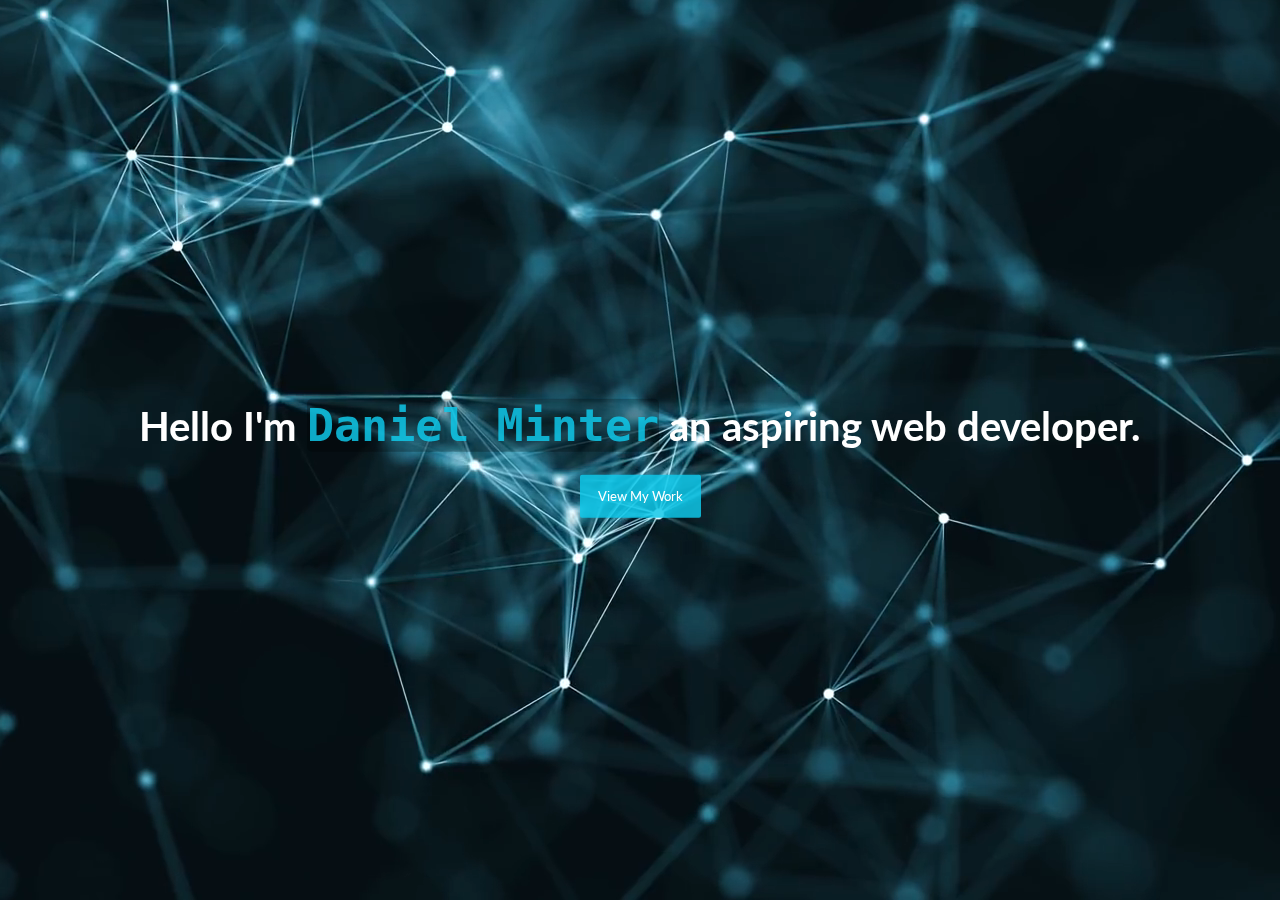
==== index.html @ 7548918b "." ====
<!DOCTYPE html>
<html>

<head>
  <meta charset="utf-8">
  <meta name="theme-color" content="Black">
  <meta http-equiv="X-UA-Compatible" content="IE=edge">
  <title>incrediblejagur</title>
  <meta name="viewport" content="width=device-width, initial-scale=1">
  <link rel="stylesheet" type="text/css" media="screen" href="main.css">
  <link rel="stylesheet" type="text/css" media="screen" href="simple-grid.css">
  <link rel="stylesheet" media="screen and (min-width: 800px)" type="text/css" href="respon.css">
  <link rel="icon" type="image/ico" href="media/favicon.ico">

</head>
<style>
  iframe::-webkit-scrollbar {
    display: none;
  }
</style>

<body>
  <video autoplay muted loop id="video-container" poster="media/load.png">
    <source src="media/b.mp4" type="video/mp4">
  </video>
<div class="center cover" id="cover-elem">
  <h1 class="">Hello I'm <span class="cover-name"> Daniel Minter</span> an aspiring web developer.
</h1>
<button class="tablinks" id="cover-btn">View My Work</button>
</div>

<div id="portfolio"class="hide">

    <div class="nav-bar">
    <h4 class="heading">	&#60;Daniel Minter	&#62;</h4>
  
  <!-- Tabs -->
  <div class="tab">
    <button class="tablinks" onclick="pagetabs(event, 'About')" style="margin-bottom:5px"
      id="defaultopen">About</button>
    <button class="tablinks" onclick="pagetabs(event, 'FrontEnd')" style="margin-bottom:5px">FrontEnd</button>
    <button class="tablinks" onclick="pagetabs(event, 'BackEnd')">BackEnd</button>
    <button class="tablinks" onclick="pagetabs(event, 'CV')">Curriculm Vitae</button>
  </div>
    </div>
  <div class="col-12" style="margin:0px">













    <!-- About Page -->
    <div class="col-12" style="margin:0px">
      <div id="About" class="tabcontent">

        <h1>About me</h1>
        <hr style="margin:10px">

        <img class="picofme" src="media/me.jpg" alt="Avatar">

        <div class="row">

          <ul>
            <li>Im 19 years old.</li>
            <li>I live in Cape Town,South Africa.</li>
            <li>Im a lifeguard at Muizenberg Beach.</li>
            <li>Currently studying at <span style="color:lightgreen;">CodeX.</span>.</li>
            <li>I love anything that has to do with technology.</li>
            <li>I enjoy <b>chilling</b> in my spare time.</li>
          </ul>
        </div>
        <div class=" recentPro">
          <h3>Recent Projects</h3>
          <p>I made a web based application that greets you in
            different languages based on what language the user
            chooses. All you have to do is enter your name and choose
            a language. Try it out, linked below.

          </p>
          <a href="https://incrediblejagur.github.io/greetings/"><button class="weblink" style="float:left">Greetings
              Project</button></a>
        </div>
      </div>
    </div>






    <!-- FrontEnd -->
    <div class="col-12" style="margin:0px">
      <div id="FrontEnd" class="tabcontent">
        <h1>FrontEnd</h1>
        <div class="info">
          <img class="frontimg" src="media/frontend.jpg" width="500px" height="320px">
          <p style="font-size:25px">
          Below consists of some of the FrontEnd work ive been doing. I built two responsive websites. One with HTML and
          CSS and
          another using a CSS framework, both websites work well on most displays tested. I have also built a website
          that uses the Mocha, a Java framework used for testing programmes. In my case it was used to test my
          Javascript
          functions, to see if they
          will work in edge case scenarios.
          </p>
          <h3>Github hosted projects:</h3>
<div style="display:inline-block">
            <a href="https://incrediblejagur.github.io/basic_webpage/"><button class="weblink"
                style="float:left">basic_webpages</button></a>
            <a href="https://incrediblejagur.github.io/bootcamp-tests/"><button class="weblink"
                style="float:left">bootcamp-tests</button></a>
            <a href="https://incrediblejagur.github.io/dom-intro/"><button class="weblink"
                style="float:left">dom-intro</button></a>
            <a href="https://incrediblejagur.github.io/dom-intro/test.html"><button class="weblink"
                style="float:left">Unit Testing DOM's</button></a>
            <a href="https://incrediblejagur.github.io/greetings/"><button class="weblink" style="float:left">Greetings
                Project</button></a>
            <a href="https://incrediblejagur.github.io/registration_numbers/"><button class="weblink"
                style="float:left">Registration Project</button></a>
            <a href="https://incrediblejagur.github.io/matching-days/"><button class="weblink"
                style="float:left">Matching Day's</button></a>
            <a href="https://incrediblejagur.github.io/shopping_catalogue/"><button class="weblink"
                style="float:left">Shopping Catalogue</button></a>
            </div>
        </div>
</div>
      </div>
    


    <!-- BackEnd -->
    <div class="col-12" style="margin:0px">
      <div id="BackEnd" class="tabcontent">
        <h1>BackEnd</h1>
        <div class="info">
            <img class="frontimg" src="media/back.jpg" width="500px" height="320px">

        <p style="font-size:25px; width:auto">
          
            Below consists of some of the Backend work i have been doing using Node JS and Express JS.
          </p>
            <h3>Github hosted projects:</h3>
            
          
            <a href="https://incrediblejagur.github.io/basic_webpage/"><button class="weblink"
                style="float:left">Testing nodeJs modules</button></a>
            <a href="https://github.com/incrediblejagur/SettingsBill-expressJS"><button class="weblink"
                style="float:left">SettingsBill-ExpressJs</button></a>
              
            </div>              
      </div>
    </div>


    <!-- CV -->
    <div class="col-12" style="margin:0px">

      <div id="CV" class="tabcontent"> 
          <!-- <iframe class="backend-iframe" src="https://github.com/incrediblejagur">d</iframe> -->

        <!-- <h1 style="font-size:40px; margin:10px; line-height: 1"><u>Curriculm Vitae</u></h1>

        <h1 class="greetcv" style="line-height:1"><img class="cvpic" src="media/me.jpg" alt="Avatar">

          <span class="wordspace">Hi,</span><span class="wordspace">I'm</span>Daniel Minter

        </h1>
        <hr style="margin-left: 5px">
        <p style="margin-left:5px">An aspiring web developer</p>
        <div class="cvdiv">
          <h1 class="cvhead">Profile</h1>
          <hr>
          <table>
            <tr>
              <th>Full Name:</th>
              <td>Daniel Minter</td>
            </tr>
            <tr>
              <th>Age:</th>
              <td>19 years old</td>

            </tr>
            <tr>
              <th>Mail:</th>
              <td>danielminter13@gmail.com</td>
            </tr>
          </table>

          <h1 class="cvhead">Education</h1>
          <hr>
          <p>I attended school at Wynberg Boys, and right now i am studying at Codex.</p>


          <h1 class="cvhead">Work Experience</h1>
          <hr>
          <p>I was employed as a lifegaurd by the City of Cape. I have also coached swimming for a NPO.</p>


          <h1 class="cvhead">Qualifications</h1>
          <hr>
          <ul>
            <li>National Senior Certificate</li>
            <li>Qualified Swimming Instructor</li>
            <li>ILS Lifeguarding Award</li>


          </ul> -->

        </div> 










      </div>
    </div>






  </div>
  </div>
  <script src="script.js" charset="utf-8"></script>
  <script>document.getElementById("defaultopen").click()</script>





</body>

</html>
---- main.css ----
.heading{
    float:left;
    color:white;
    font-family: 'Lato';
    font-size: 60px;
    margin:1px; 
}

.picheader{
  
  border-radius: 50%;
  display: block;
  width:100px;
  margin-left: 10px;
  float:right;
}

h1{
  margin:10px;
}

#video-container {
  position: fixed;
  right: 0;
  bottom: 0;
  min-height: 100%;
  min-width: 100%;
  z-index: -1;
}
    
  .tab{
    margin:5px;
    margin-right:auto;
  float:left;
  width:100%;
  }

  .tablinks{
    color:white;
      background: rgba(255, 255, 255, 0);
      border: solid white 1px;
      padding: 12px 18px;
      margin-top:5px;  
   }
   
  
 

.tablinks:hover{
  background-color:white;
  color:black;
}

.tab button.active{
  background-color:white;
  color:black;
}
  .tabcontent {
  display: none;
  overflow:auto;
  background: rgba(0, 0, 0, 0.336); 
  width: 100%;
  height:90vh;  
  
  animation: fadeEffect 1s;
}
@keyframes fadeEffect {
  from {opacity: 0;}
  to {opacity: 1;}

}




.picofme{
  
    border-radius: 50%;
    display: block;
    float:left;
    margin-left: 10px;
    margin-right:25px;
    
}


.info{
   margin-left:15px;
   float:left;
   font-size: 25px;   
}


.frontimg{
  margin-bottom:20px;
  margin-right:10px;  
  margin-left:10px;
  max-width:100%;
  float:right;
  height:auto;
}

@media (min-width: 425){
  .frontimg{
    margin-right:auto;  
    margin-left:auto;
    max-width:100%;
    
    height:auto;
  }
}


.weblink{
  padding: 12px 18px;
  color:white;
background: rgba(15, 200, 233, 0.849);
border-radius: 2px;
border:1px;
margin:5px;
margin-bottom: 20px;
list-style-type: none;
text-decoration: none;
display: block;
}

.weblink:hover{
  color:black;
  background: rgba(255, 255, 255, 0.877);
  
}
a:link{
  text-decoration: none;
}

.git{
  margin-left:10px;
  width:100%;
  display:inline-block;
}



.cvpic{

  border-radius: 50%;
  display: block;
  margin-left: auto;
  margin-right: 10px;
  margin-bottom:10px;
  float:left;
}

.cvhead{
  margin-top: 40px;
 
}

.cvdiv{
  margin-left:180px;
}

th{
  float:left;
}

@media (max-width:800px){
.cvdiv{
  float:left;
  margin-left:5px;
}
.cvhead{
  margin-top:10px;
}

}

.wordspace{
  margin-right:5px;
}

.recentPro{
  float:left;
  margin:10px;
  margin-right: 5px;
  padding:2px;
  
}

::-webkit-scrollbar { 
  display: none; 
}

.cover-name{
  border-radius: 5px;
  background-color:rgba(0, 0, 0, 0.253);
  color:rgba(15, 200, 233, 0.849);
  font-family: monospace !important;
  font-size: 45px;
}

#cover-elem{
  margin-left:auto !important;
  margin-right:auto !important;
  position: absolute;
  top: 50%;
  -ms-transform: translateY(-50%);
  transform: translateY(-50%);
  width:100%;
  animation: covereffect 1s;
}

.hide{
  display:none;
}

.show{
  display:block;
}
#cover-btn{
  border-radius: 2px;
border:1px;
background-color:rgba(15, 200, 233, 0.849);
color:white;
}
#cover-btn:hover{
  background-color:rgb(255, 255, 255);
  color:rgb(0, 0, 0);
  
}
body{
  background-color: black;
  animation: covereffect 3s;
}
@keyframes covereffect {
  
  to {opacity: 1;}
  from {opacity: 0;}
}

.backend-iframe{
  background-color:white;
  border:none;
  margin:5px;
width:900px;
height:550px;
float:left;
}

.nav-bar{
  background-color: rgb(0, 0, 0);
  height:90px;
}
---- simple-grid.css ----
/**
*** SIMPLE GRID
*** (C) ZACH COLE 2016
**/

@import url(https://fonts.googleapis.com/css?family=Lato:400,300,300italic,400italic,700,700italic);

/* UNIVERSAL */

html,
body {
  height: 100%;
  width: 100%;
  margin: 0;
  padding: 0;
  left: 0;
  top: 0;
  font-size: 100%;
}

/* ROOT FONT STYLES */

* {
  font-family: 'Lato', Helvetica, sans-serif;
  color: white;
  line-height: 1.5;
}

/* TYPOGRAPHY */

h1 {
  font-size: 2.5rem;
}

h2 {
  font-size: 2rem;
}

h3 {
  font-size: 1.375rem;
}

h4 {
  font-size: 1.125rem;
}

h5 {
  font-size: 1rem;
}

h6 {
  font-size: 0.875rem;
}

p {
  font-size: 1.125rem;
  font-weight: 200;
  line-height: 1.8;
}

.font-light {
  font-weight: 300;
}

.font-regular {
  font-weight: 400;
}

.font-heavy {
  font-weight: 700;
}

/* POSITIONING */

.left {
  text-align: left;
}

.right {
  text-align: right;
}

.center {
  text-align: center;
  margin-left: auto;
  margin-right: auto;
}

.justify {
  text-align: justify;
}

/* ==== GRID SYSTEM ==== */

.container {
  width: 90%;
  margin-left: auto;
  margin-right: auto;
}

.row {
  position: relative;
  width: 100%;
}

.row [class^="col"] {
  float: left;
  margin: 0.5rem 2%;
  min-height: 0.125rem;
}

.col-1,
.col-2,
.col-3,
.col-4,
.col-5,
.col-6,
.col-7,
.col-8,
.col-9,
.col-10,
.col-11,
.col-12 {
  width: 100%;
}

.col-1-sm {
  width: 4.33%;
}

.col-2-sm {
  width: 12.66%;
}

.col-3-sm {
  width: 21%;
}

.col-4-sm {
  width: 29.33%;
}

.col-5-sm {
  width: 37.66%;
}

.col-6-sm {
  width: 46%;
}

.col-7-sm {
  width: 54.33%;
}

.col-8-sm {
  width: 62.66%;
}

.col-9-sm {
  width: 71%;
}

.col-10-sm {
  width: 79.33%;
}

.col-11-sm {
  width: 87.66%;
}

.col-12-sm {
  width: 96%;
}

.row::after {
	content: "";
	display: table;
	clear: both;
}

.hidden-sm {
  display: none;
}

@media only screen and (min-width: 33.75em) {  /* 540px */
  .container {
    width: 80%;
  }
}

@media only screen and (min-width: 45em) {  /* 720px */
  .col-1 {
    width: 4.33%;
  }

  .col-2 {
    width: 12.66%;
  }

  .col-3 {
    width: 21%;
  }

  .col-4 {
    width: 29.33%;
  }

  .col-5 {
    width: 37.66%;
  }

  .col-6 {
    width: 46%;
  }

  .col-7 {
    width: 54.33%;
  }

  .col-8 {
    width: 62.66%;
  }

  .col-9 {
    width: 71%;
  }

  .col-10 {
    width: 79.33%;
  }

  .col-11 {
    width: 87.66%;
  }

  .col-12 {
    width: 100%;
  }

  .hidden-sm {
    display: block;
  }
}

@media only screen and (min-width: 60em) { /* 960px */
  .container {
    width: 75%;
    max-width: 60rem;
  }
}
---- respon.css ----
.tab{
      margin-right:10px;
      width:auto;
      float:right;
      margin-top:20px;
    }
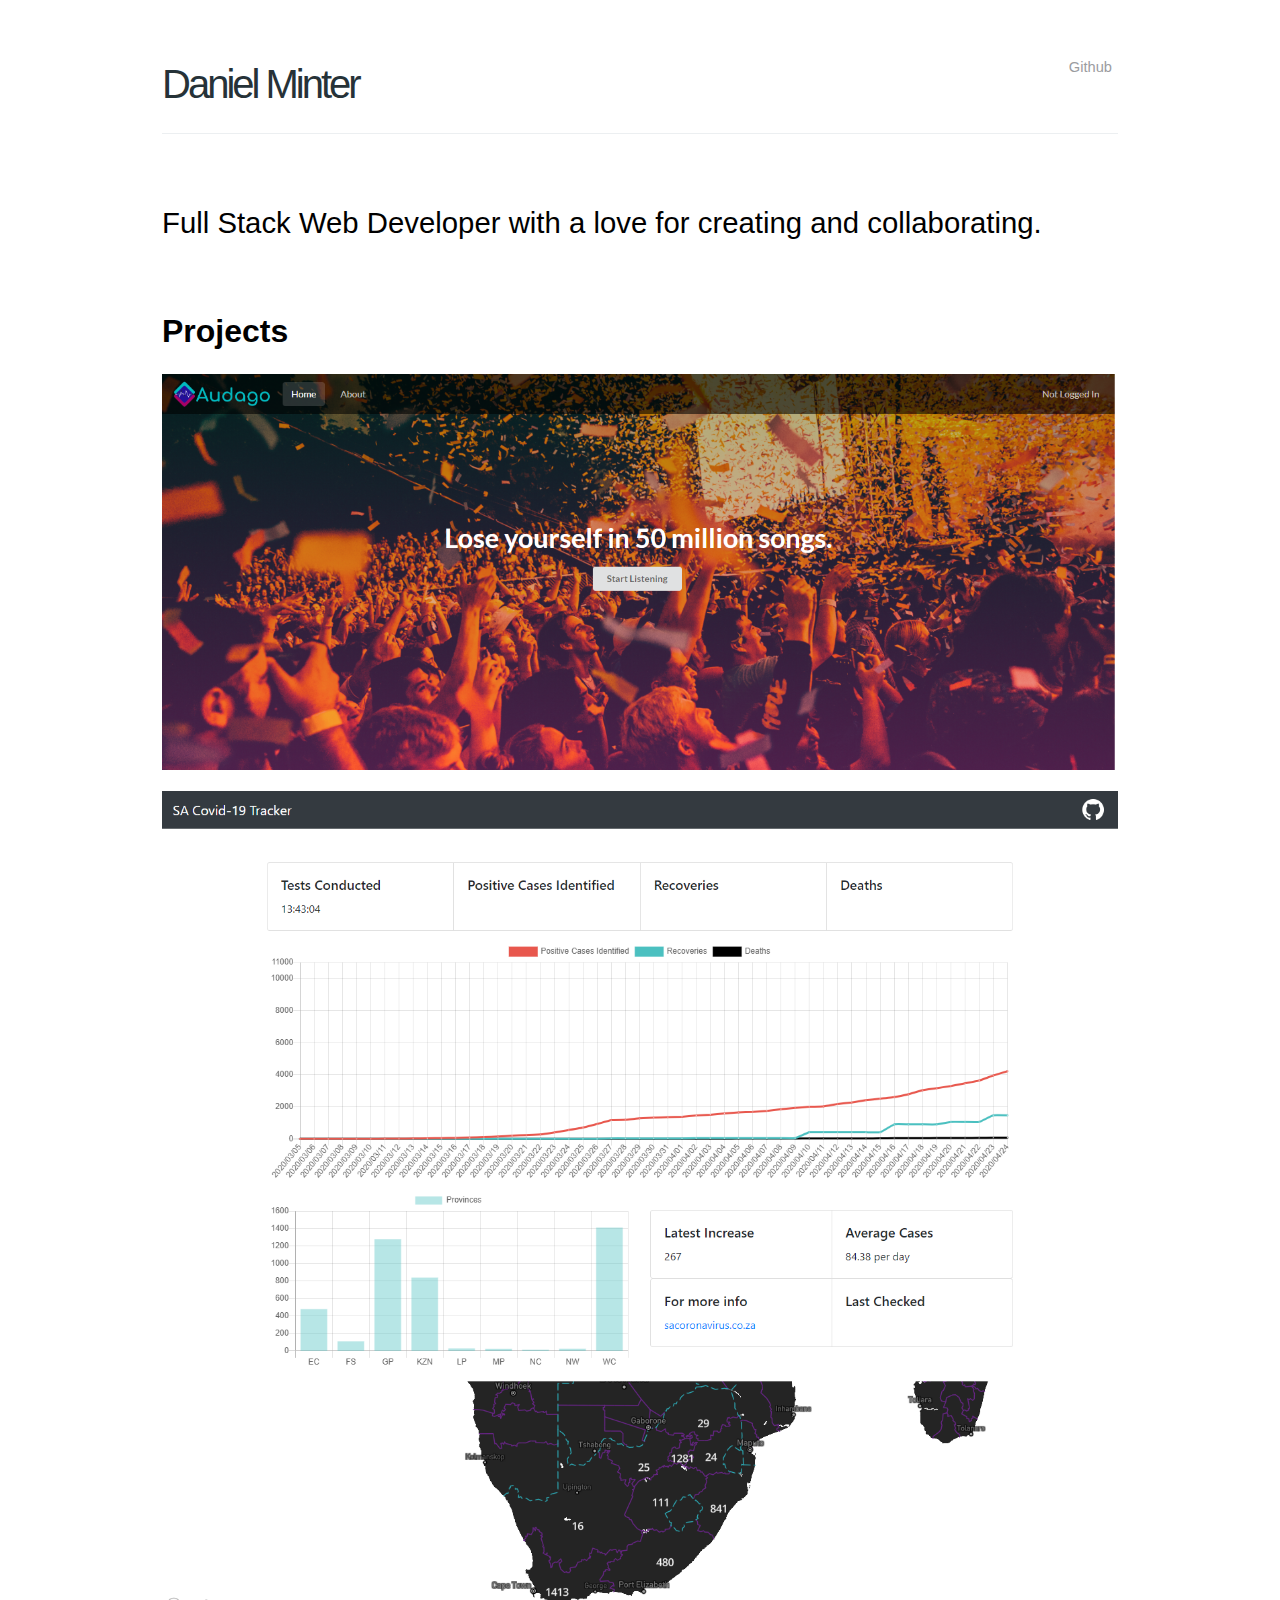
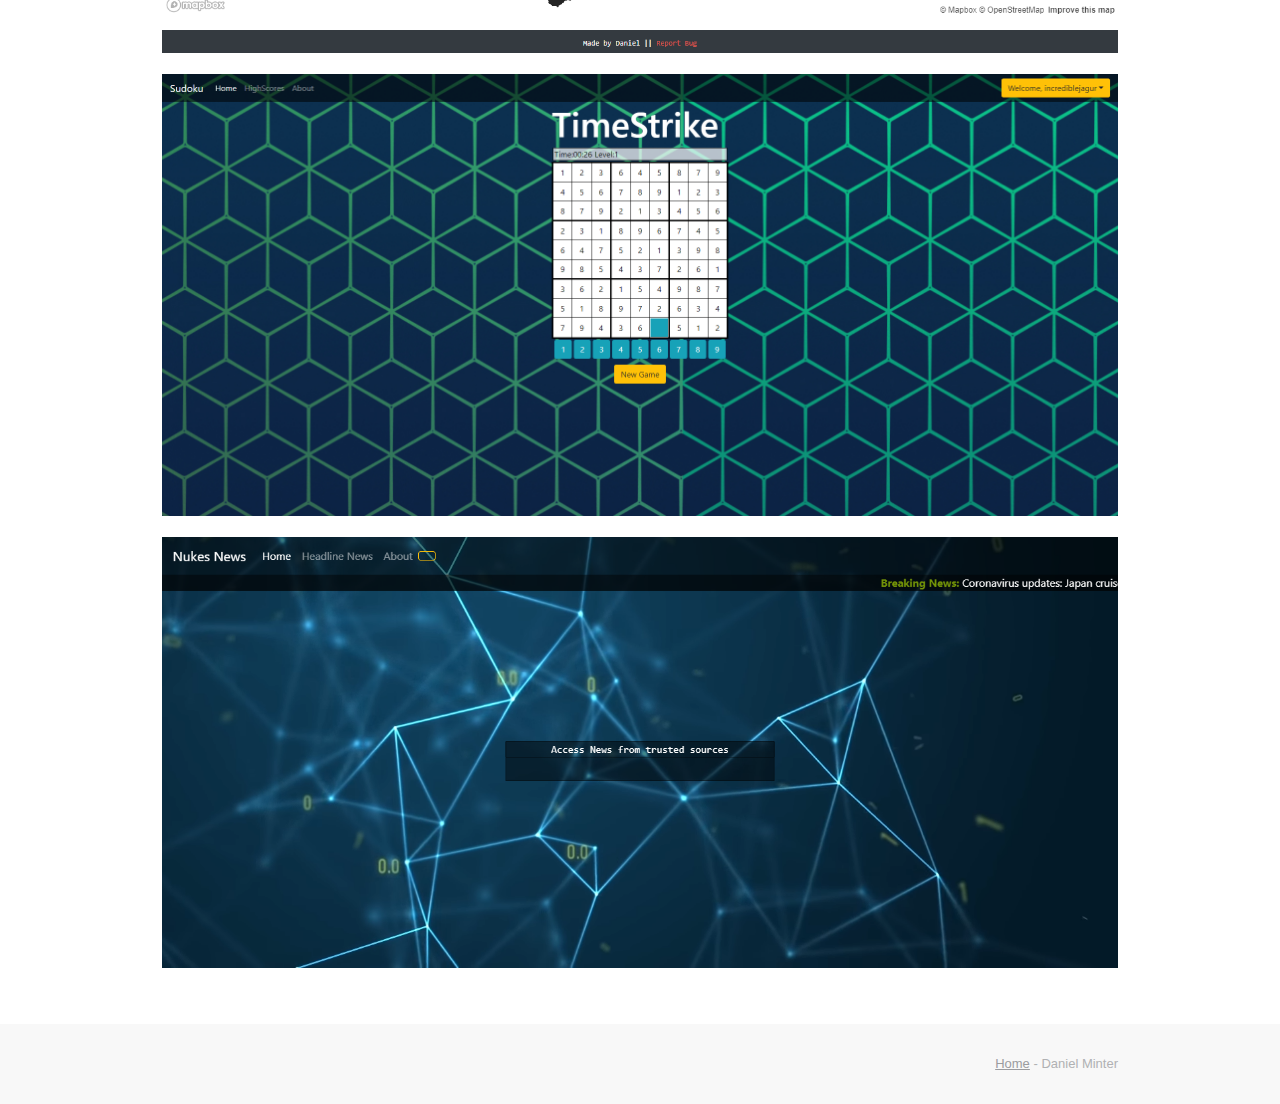
==== commit bd6777ba: "update portfolio" ====
--- a/index.html
+++ b/index.html
@@ -1,247 +1,61 @@
-<!DOCTYPE html>
 <html>
 
 <head>
   <meta charset="utf-8">
-  <meta name="theme-color" content="Black">
   <meta http-equiv="X-UA-Compatible" content="IE=edge">
-  <title>incrediblejagur</title>
   <meta name="viewport" content="width=device-width, initial-scale=1">
-  <link rel="stylesheet" type="text/css" media="screen" href="main.css">
-  <link rel="stylesheet" type="text/css" media="screen" href="simple-grid.css">
-  <link rel="stylesheet" media="screen and (min-width: 800px)" type="text/css" href="respon.css">
-  <link rel="icon" type="image/ico" href="media/favicon.ico">
 
+  <title>Home · DanTheDev</title>
+  <meta name="description" content="">
+
+  <link rel="stylesheet" href="assets/normalize.css">
+
+  <link rel="stylesheet" href="//brick.a.ssl.fastly.net/Aileron:300,400">
 </head>
-<style>
-  iframe::-webkit-scrollbar {
-    display: none;
-  }
-</style>
 
 <body>
-  <video autoplay muted loop id="video-container" poster="media/load.png">
-    <source src="media/b.mp4" type="video/mp4">
-  </video>
-<div class="center cover" id="cover-elem">
-  <h1 class="">Hello I'm <span class="cover-name"> Daniel Minter</span> an aspiring web developer.
-</h1>
-<button class="tablinks" id="cover-btn">View My Work</button>
-</div>
+  <section class="container">
+    <section class="header">
+      <ul class="links">
+        <li>
+          <a href="http://github.com/incrediblejagur">Github</a>
+        </li>
+      </ul>
 
-<div id="portfolio"class="hide">
-
-    <div class="nav-bar">
-    <h4 class="heading">	&#60;Daniel Minter	&#62;</h4>
-  
-  <!-- Tabs -->
-  <div class="tab">
-    <button class="tablinks" onclick="pagetabs(event, 'About')" style="margin-bottom:5px"
-      id="defaultopen">About</button>
-    <button class="tablinks" onclick="pagetabs(event, 'FrontEnd')" style="margin-bottom:5px">FrontEnd</button>
-    <button class="tablinks" onclick="pagetabs(event, 'BackEnd')">BackEnd</button>
-    <button class="tablinks" onclick="pagetabs(event, 'CV')">Curriculm Vitae</button>
-  </div>
-    </div>
-  <div class="col-12" style="margin:0px">
+      <h1 class="title">
+        <a href="/">
+          Daniel Minter
+        </a>
+      </h1>
+    </section>
 
 
+    <div class="main" role="main">
+      <p class="hero">Full Stack Web Developer with a love for creating and collaborating.<br>
+                    
+      
+      </p>
 
 
+      <h1 class="sub-title">Projects</h1>
 
-
-
-
-
-
-
-
-
-    <!-- About Page -->
-    <div class="col-12" style="margin:0px">
-      <div id="About" class="tabcontent">
-
-        <h1>About me</h1>
-        <hr style="margin:10px">
-
-        <img class="picofme" src="media/me.jpg" alt="Avatar">
-
-        <div class="row">
-
-          <ul>
-            <li>Im 19 years old.</li>
-            <li>I live in Cape Town,South Africa.</li>
-            <li>Im a lifeguard at Muizenberg Beach.</li>
-            <li>Currently studying at <span style="color:lightgreen;">CodeX.</span>.</li>
-            <li>I love anything that has to do with technology.</li>
-            <li>I enjoy <b>chilling</b> in my spare time.</li>
-          </ul>
-        </div>
-        <div class=" recentPro">
-          <h3>Recent Projects</h3>
-          <p>I made a web based application that greets you in
-            different languages based on what language the user
-            chooses. All you have to do is enter your name and choose
-            a language. Try it out, linked below.
-
-          </p>
-          <a href="https://incrediblejagur.github.io/greetings/"><button class="weblink" style="float:left">Greetings
-              Project</button></a>
-        </div>
-      </div>
+      <a href="https://github.com/Ghost-Zen/Audago"><img src="/assets/images/audago.png"></a>
+      <div>&nbsp;</div>
+      <a href="https://github.com/incrediblejagur/rsa_covid-19"><img src="/assets/images/rsa_covid-19.png"></a>
+      <div>&nbsp;</div>
+      <a href="https://github.com/incrediblejagur/suduko-webapp"><img src="/assets/images/sudoku2.png"></a>
+      <div>&nbsp;</div>
+      <a href="https://github.com/incrediblejagur/nukes-news"><img src="/assets/images/nukes.png"></a>
+      <div>&nbsp;</div>
     </div>
 
+  </section>
 
-
-
-
-
-    <!-- FrontEnd -->
-    <div class="col-12" style="margin:0px">
-      <div id="FrontEnd" class="tabcontent">
-        <h1>FrontEnd</h1>
-        <div class="info">
-          <img class="frontimg" src="media/frontend.jpg" width="500px" height="320px">
-          <p style="font-size:25px">
-          Below consists of some of the FrontEnd work ive been doing. I built two responsive websites. One with HTML and
-          CSS and
-          another using a CSS framework, both websites work well on most displays tested. I have also built a website
-          that uses the Mocha, a Java framework used for testing programmes. In my case it was used to test my
-          Javascript
-          functions, to see if they
-          will work in edge case scenarios.
-          </p>
-          <h3>Github hosted projects:</h3>
-<div style="display:inline-block">
-            <a href="https://incrediblejagur.github.io/basic_webpage/"><button class="weblink"
-                style="float:left">basic_webpages</button></a>
-            <a href="https://incrediblejagur.github.io/bootcamp-tests/"><button class="weblink"
-                style="float:left">bootcamp-tests</button></a>
-            <a href="https://incrediblejagur.github.io/dom-intro/"><button class="weblink"
-                style="float:left">dom-intro</button></a>
-            <a href="https://incrediblejagur.github.io/dom-intro/test.html"><button class="weblink"
-                style="float:left">Unit Testing DOM's</button></a>
-            <a href="https://incrediblejagur.github.io/greetings/"><button class="weblink" style="float:left">Greetings
-                Project</button></a>
-            <a href="https://incrediblejagur.github.io/registration_numbers/"><button class="weblink"
-                style="float:left">Registration Project</button></a>
-            <a href="https://incrediblejagur.github.io/matching-days/"><button class="weblink"
-                style="float:left">Matching Day's</button></a>
-            <a href="https://incrediblejagur.github.io/shopping_catalogue/"><button class="weblink"
-                style="float:left">Shopping Catalogue</button></a>
-            </div>
-        </div>
-</div>
-      </div>
-    
-
-
-    <!-- BackEnd -->
-    <div class="col-12" style="margin:0px">
-      <div id="BackEnd" class="tabcontent">
-        <h1>BackEnd</h1>
-        <div class="info">
-            <img class="frontimg" src="media/back.jpg" width="500px" height="320px">
-
-        <p style="font-size:25px; width:auto">
-          
-            Below consists of some of the Backend work i have been doing using Node JS and Express JS.
-          </p>
-            <h3>Github hosted projects:</h3>
-            
-          
-            <a href="https://incrediblejagur.github.io/basic_webpage/"><button class="weblink"
-                style="float:left">Testing nodeJs modules</button></a>
-            <a href="https://github.com/incrediblejagur/SettingsBill-expressJS"><button class="weblink"
-                style="float:left">SettingsBill-ExpressJs</button></a>
-              
-            </div>              
-      </div>
+  <div class="footer">
+    <div class="container">
+      <a href="/">Home</a> - Daniel Minter
     </div>
-
-
-    <!-- CV -->
-    <div class="col-12" style="margin:0px">
-
-      <div id="CV" class="tabcontent"> 
-          <!-- <iframe class="backend-iframe" src="https://github.com/incrediblejagur">d</iframe> -->
-
-        <!-- <h1 style="font-size:40px; margin:10px; line-height: 1"><u>Curriculm Vitae</u></h1>
-
-        <h1 class="greetcv" style="line-height:1"><img class="cvpic" src="media/me.jpg" alt="Avatar">
-
-          <span class="wordspace">Hi,</span><span class="wordspace">I'm</span>Daniel Minter
-
-        </h1>
-        <hr style="margin-left: 5px">
-        <p style="margin-left:5px">An aspiring web developer</p>
-        <div class="cvdiv">
-          <h1 class="cvhead">Profile</h1>
-          <hr>
-          <table>
-            <tr>
-              <th>Full Name:</th>
-              <td>Daniel Minter</td>
-            </tr>
-            <tr>
-              <th>Age:</th>
-              <td>19 years old</td>
-
-            </tr>
-            <tr>
-              <th>Mail:</th>
-              <td>danielminter13@gmail.com</td>
-            </tr>
-          </table>
-
-          <h1 class="cvhead">Education</h1>
-          <hr>
-          <p>I attended school at Wynberg Boys, and right now i am studying at Codex.</p>
-
-
-          <h1 class="cvhead">Work Experience</h1>
-          <hr>
-          <p>I was employed as a lifegaurd by the City of Cape. I have also coached swimming for a NPO.</p>
-
-
-          <h1 class="cvhead">Qualifications</h1>
-          <hr>
-          <ul>
-            <li>National Senior Certificate</li>
-            <li>Qualified Swimming Instructor</li>
-            <li>ILS Lifeguarding Award</li>
-
-
-          </ul> -->
-
-        </div> 
-
-
-
-
-
-
-
-
-
-
-      </div>
-    </div>
-
-
-
-
-
-
   </div>
-  </div>
-  <script src="script.js" charset="utf-8"></script>
-  <script>document.getElementById("defaultopen").click()</script>
-
-
-
-
-
 </body>
 
 </html>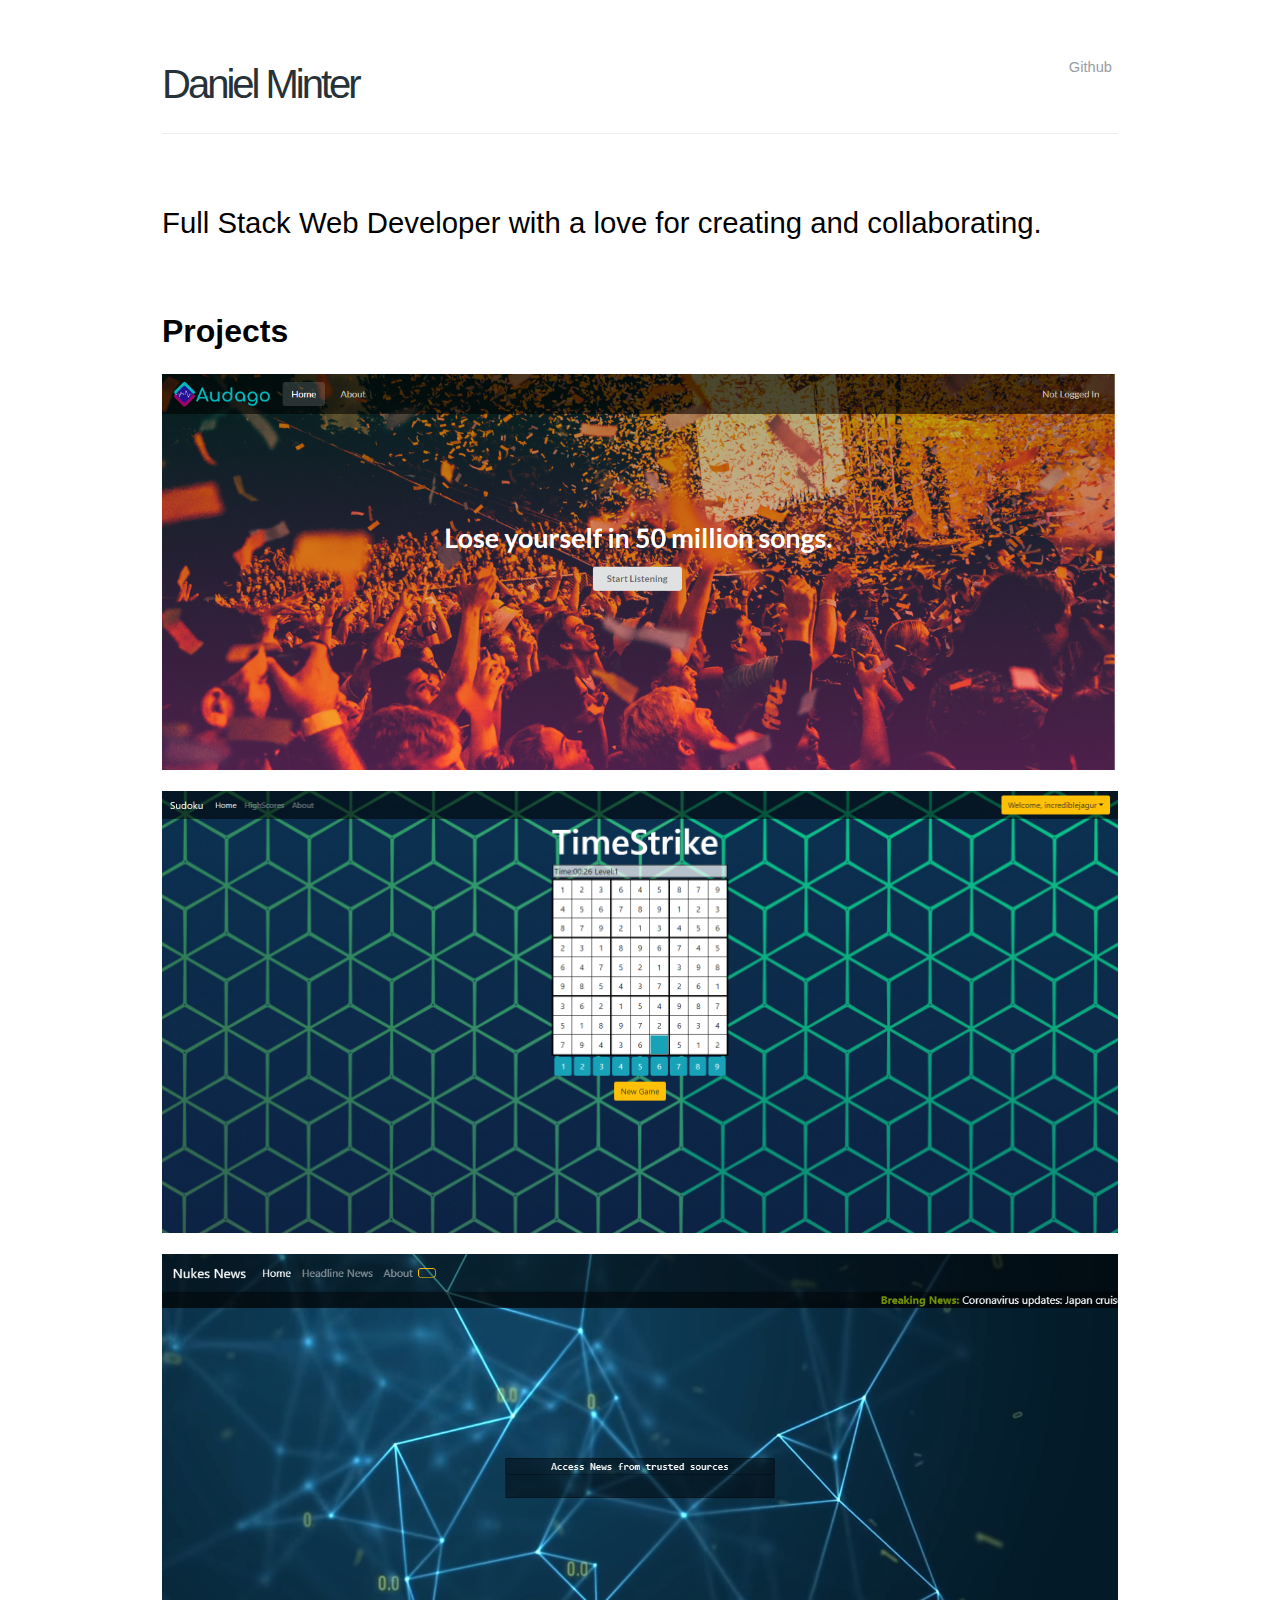
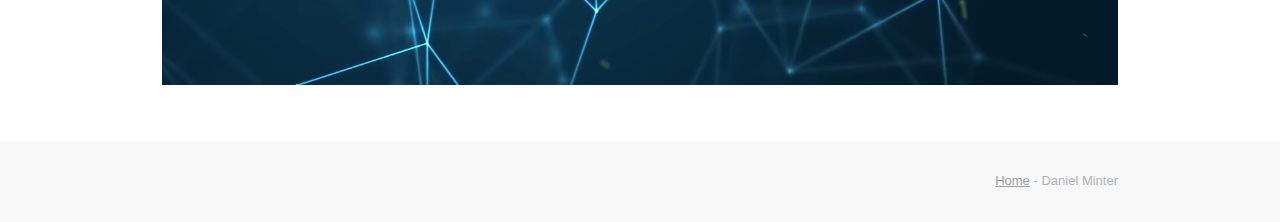
==== commit 0bd16215: "removed project" ====
--- a/index.html
+++ b/index.html
@@ -9,7 +9,7 @@
   <meta name="description" content="">
 
   <link rel="stylesheet" href="assets/normalize.css">
-
+  <link rel="icon" type="image/ico" href="assets/images/favicon.ico">
   <link rel="stylesheet" href="//brick.a.ssl.fastly.net/Aileron:300,400">
 </head>
 
@@ -41,8 +41,8 @@
 
       <a href="https://github.com/Ghost-Zen/Audago"><img src="/assets/images/audago.png"></a>
       <div>&nbsp;</div>
-      <a href="https://github.com/incrediblejagur/rsa_covid-19"><img src="/assets/images/rsa_covid-19.png"></a>
-      <div>&nbsp;</div>
+<!--       <a href="https://github.com/incrediblejagur/rsa_covid-19"><img src="/assets/images/rsa_covid-19.png"></a>
+      <div>&nbsp;</div> -->
       <a href="https://github.com/incrediblejagur/suduko-webapp"><img src="/assets/images/sudoku2.png"></a>
       <div>&nbsp;</div>
       <a href="https://github.com/incrediblejagur/nukes-news"><img src="/assets/images/nukes.png"></a>
@@ -58,4 +58,4 @@
   </div>
 </body>
 
-</html>+</html>
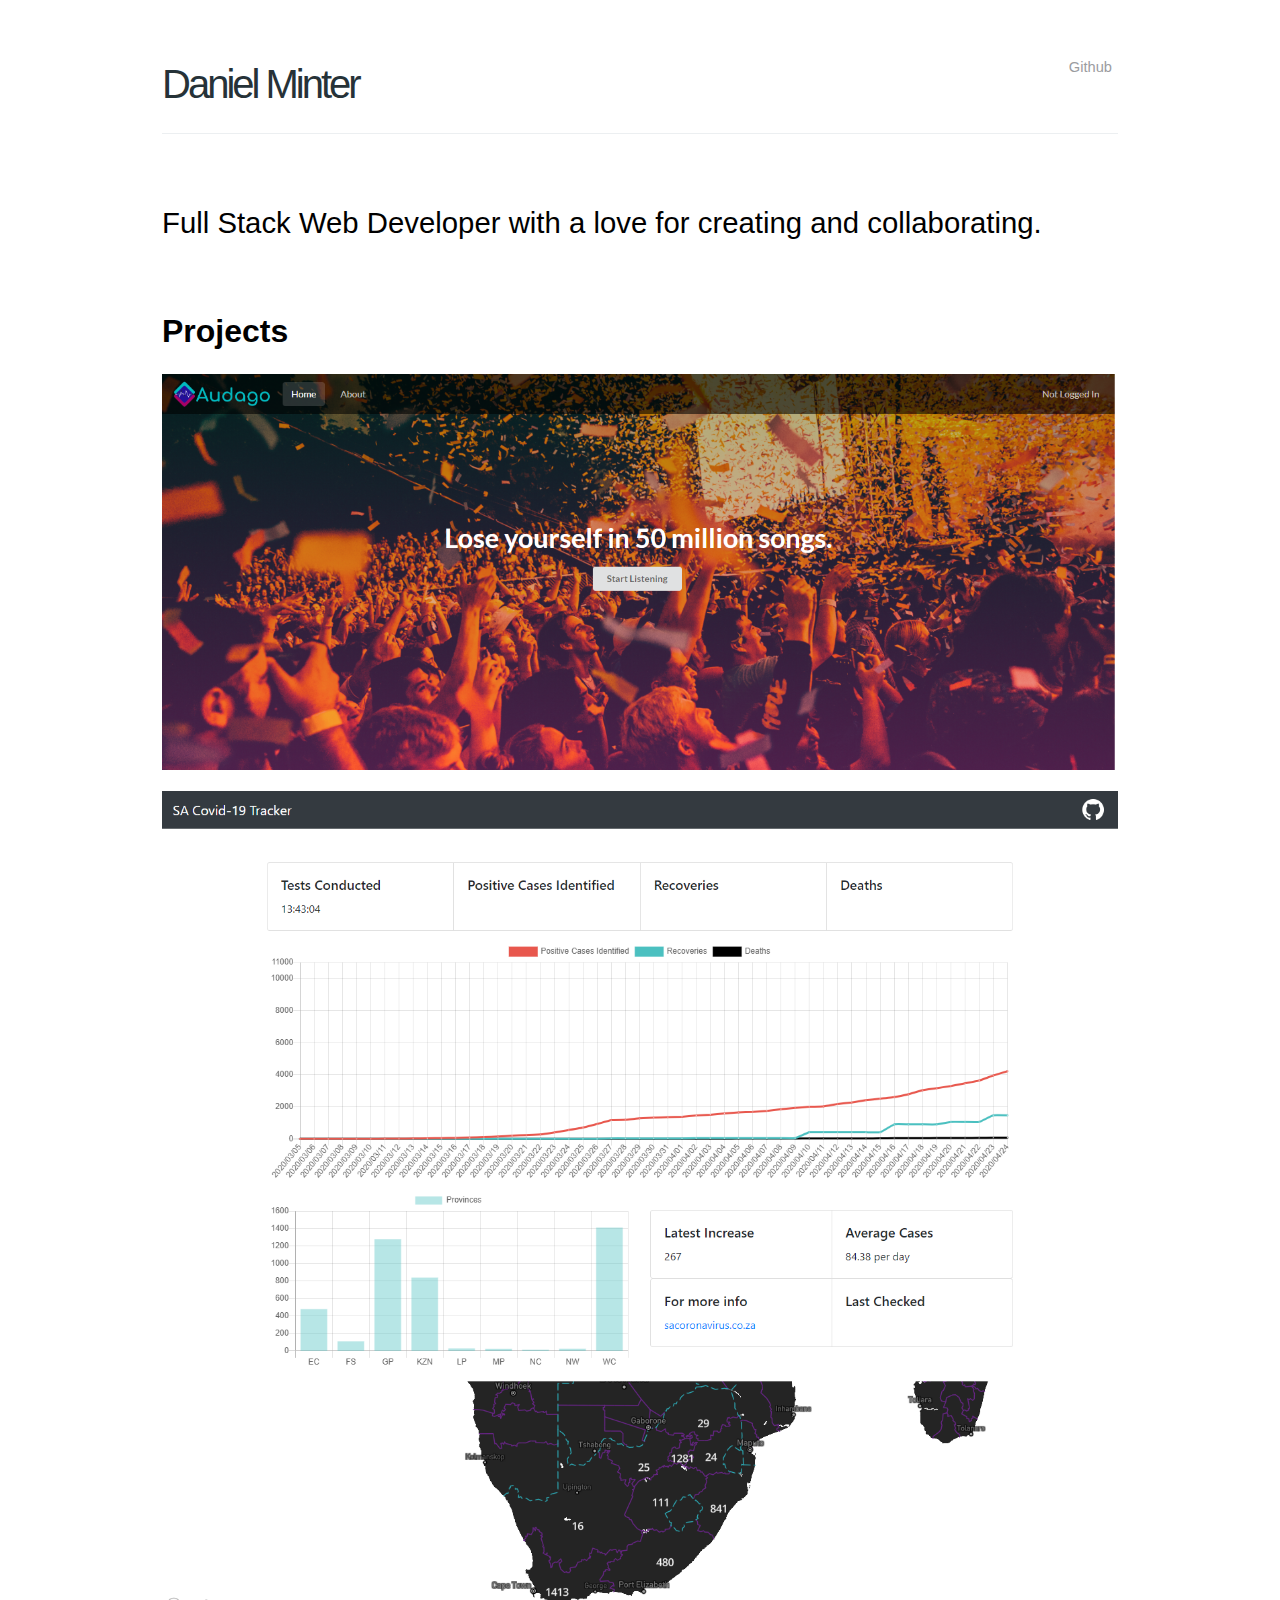
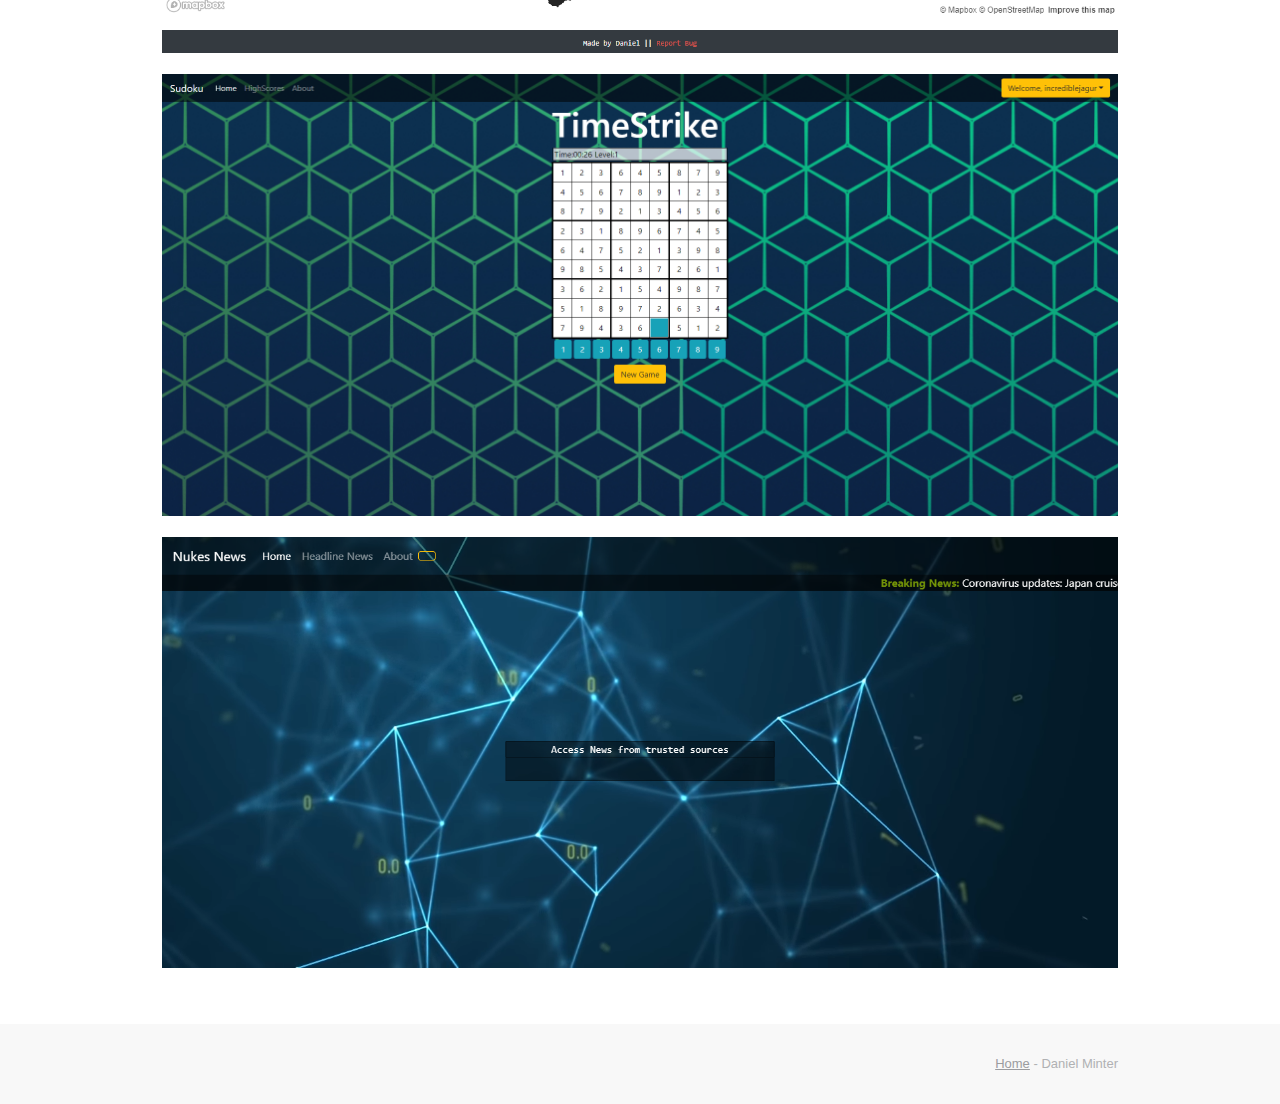
==== commit 5c4e1ecf: "add covid screenshot" ====
--- a/index.html
+++ b/index.html
@@ -41,8 +41,8 @@
 
       <a href="https://github.com/Ghost-Zen/Audago"><img src="/assets/images/audago.png"></a>
       <div>&nbsp;</div>
-<!--       <a href="https://github.com/incrediblejagur/rsa_covid-19"><img src="/assets/images/rsa_covid-19.png"></a>
-      <div>&nbsp;</div> -->
+      <a href="https://github.com/incrediblejagur/rsa_covid-19"><img src="/assets/images/rsa_covid-19.png"></a>
+      <div>&nbsp;</div>
       <a href="https://github.com/incrediblejagur/suduko-webapp"><img src="/assets/images/sudoku2.png"></a>
       <div>&nbsp;</div>
       <a href="https://github.com/incrediblejagur/nukes-news"><img src="/assets/images/nukes.png"></a>
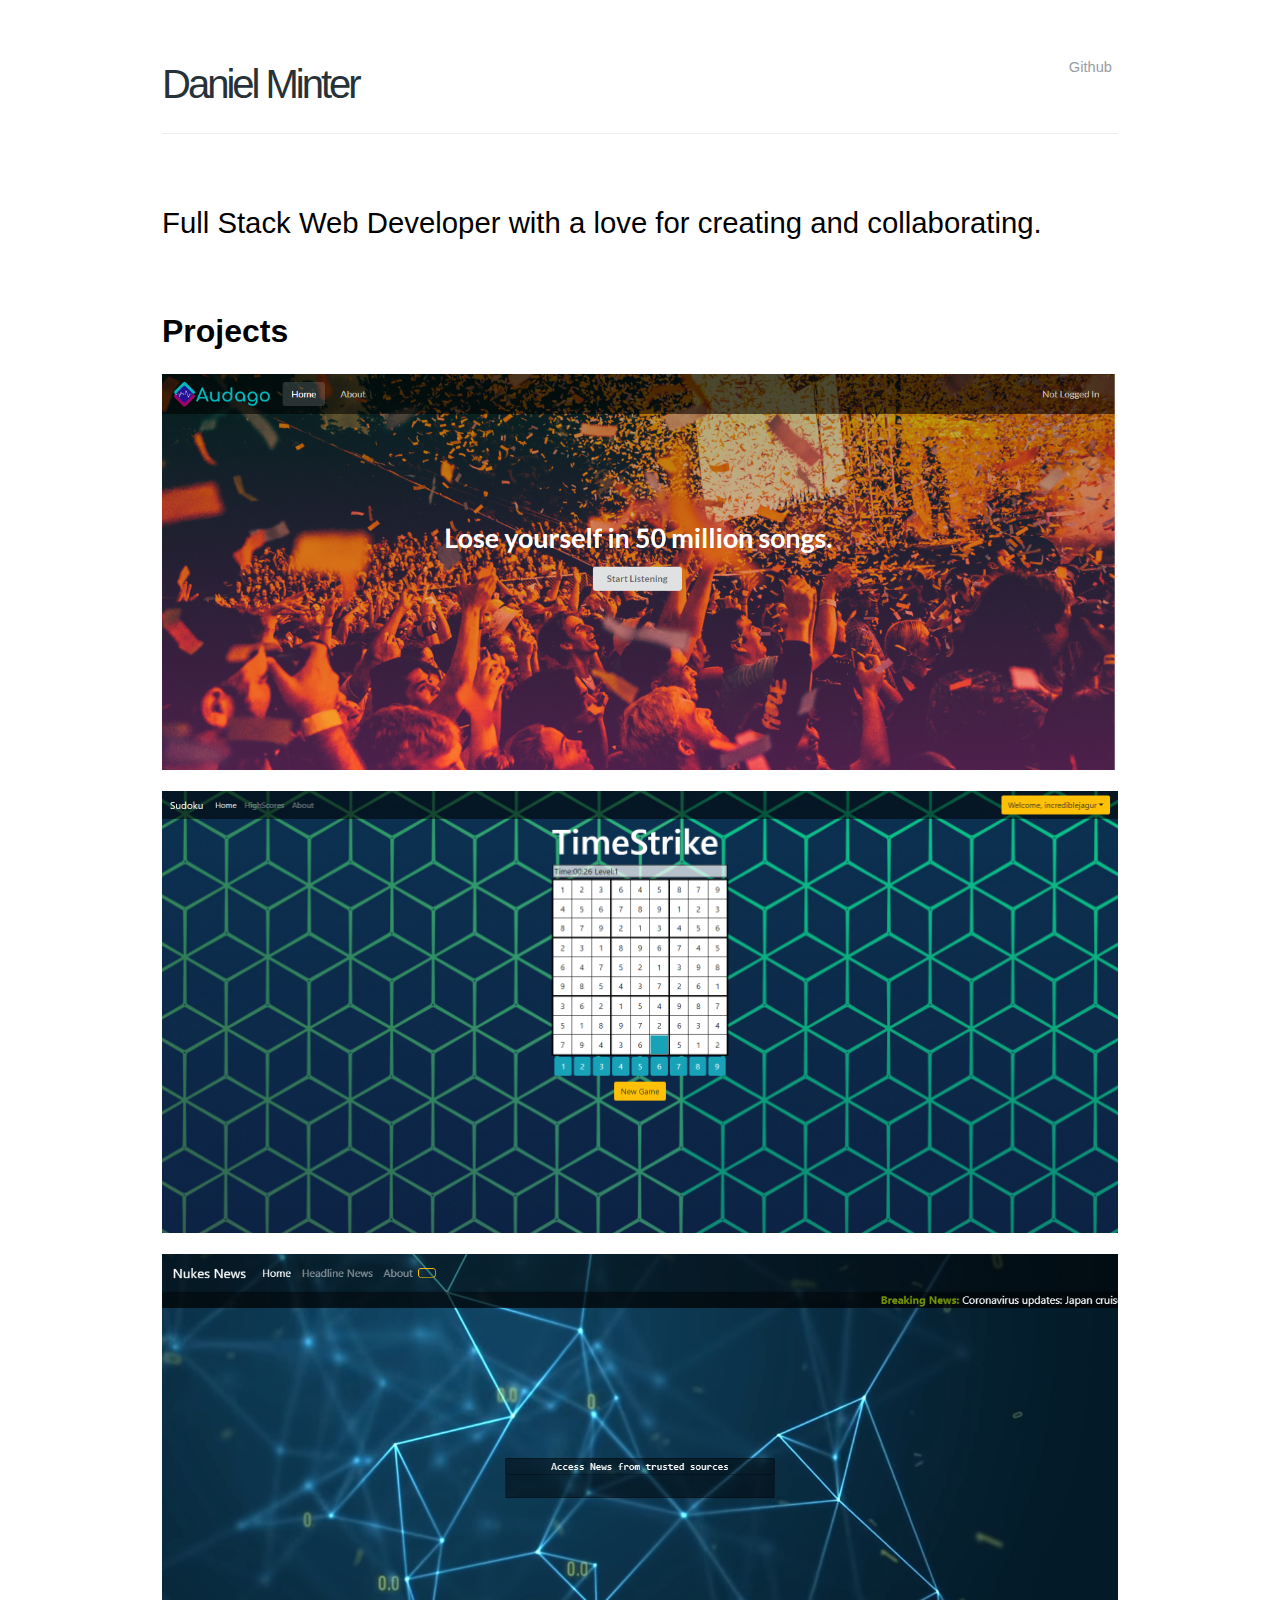
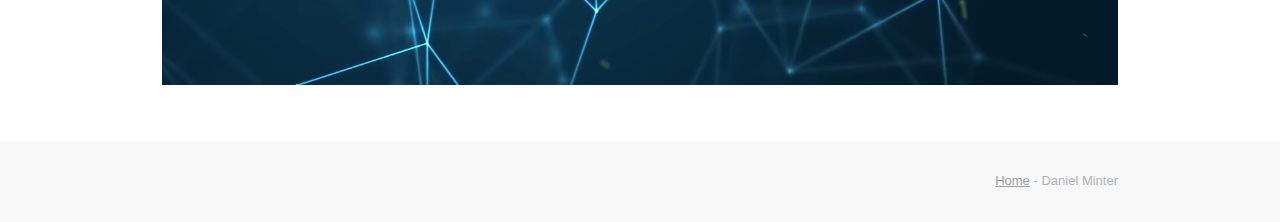
==== commit 8812ffa0: "remove covid screenshot" ====
--- a/index.html
+++ b/index.html
@@ -41,8 +41,8 @@
 
       <a href="https://github.com/Ghost-Zen/Audago"><img src="/assets/images/audago.png"></a>
       <div>&nbsp;</div>
-      <a href="https://github.com/incrediblejagur/rsa_covid-19"><img src="/assets/images/rsa_covid-19.png"></a>
-      <div>&nbsp;</div>
+<!--       <a href="https://github.com/incrediblejagur/rsa_covid-19"><img src="/assets/images/rsa_covid-19.png"></a>
+      <div>&nbsp;</div> -->
       <a href="https://github.com/incrediblejagur/suduko-webapp"><img src="/assets/images/sudoku2.png"></a>
       <div>&nbsp;</div>
       <a href="https://github.com/incrediblejagur/nukes-news"><img src="/assets/images/nukes.png"></a>
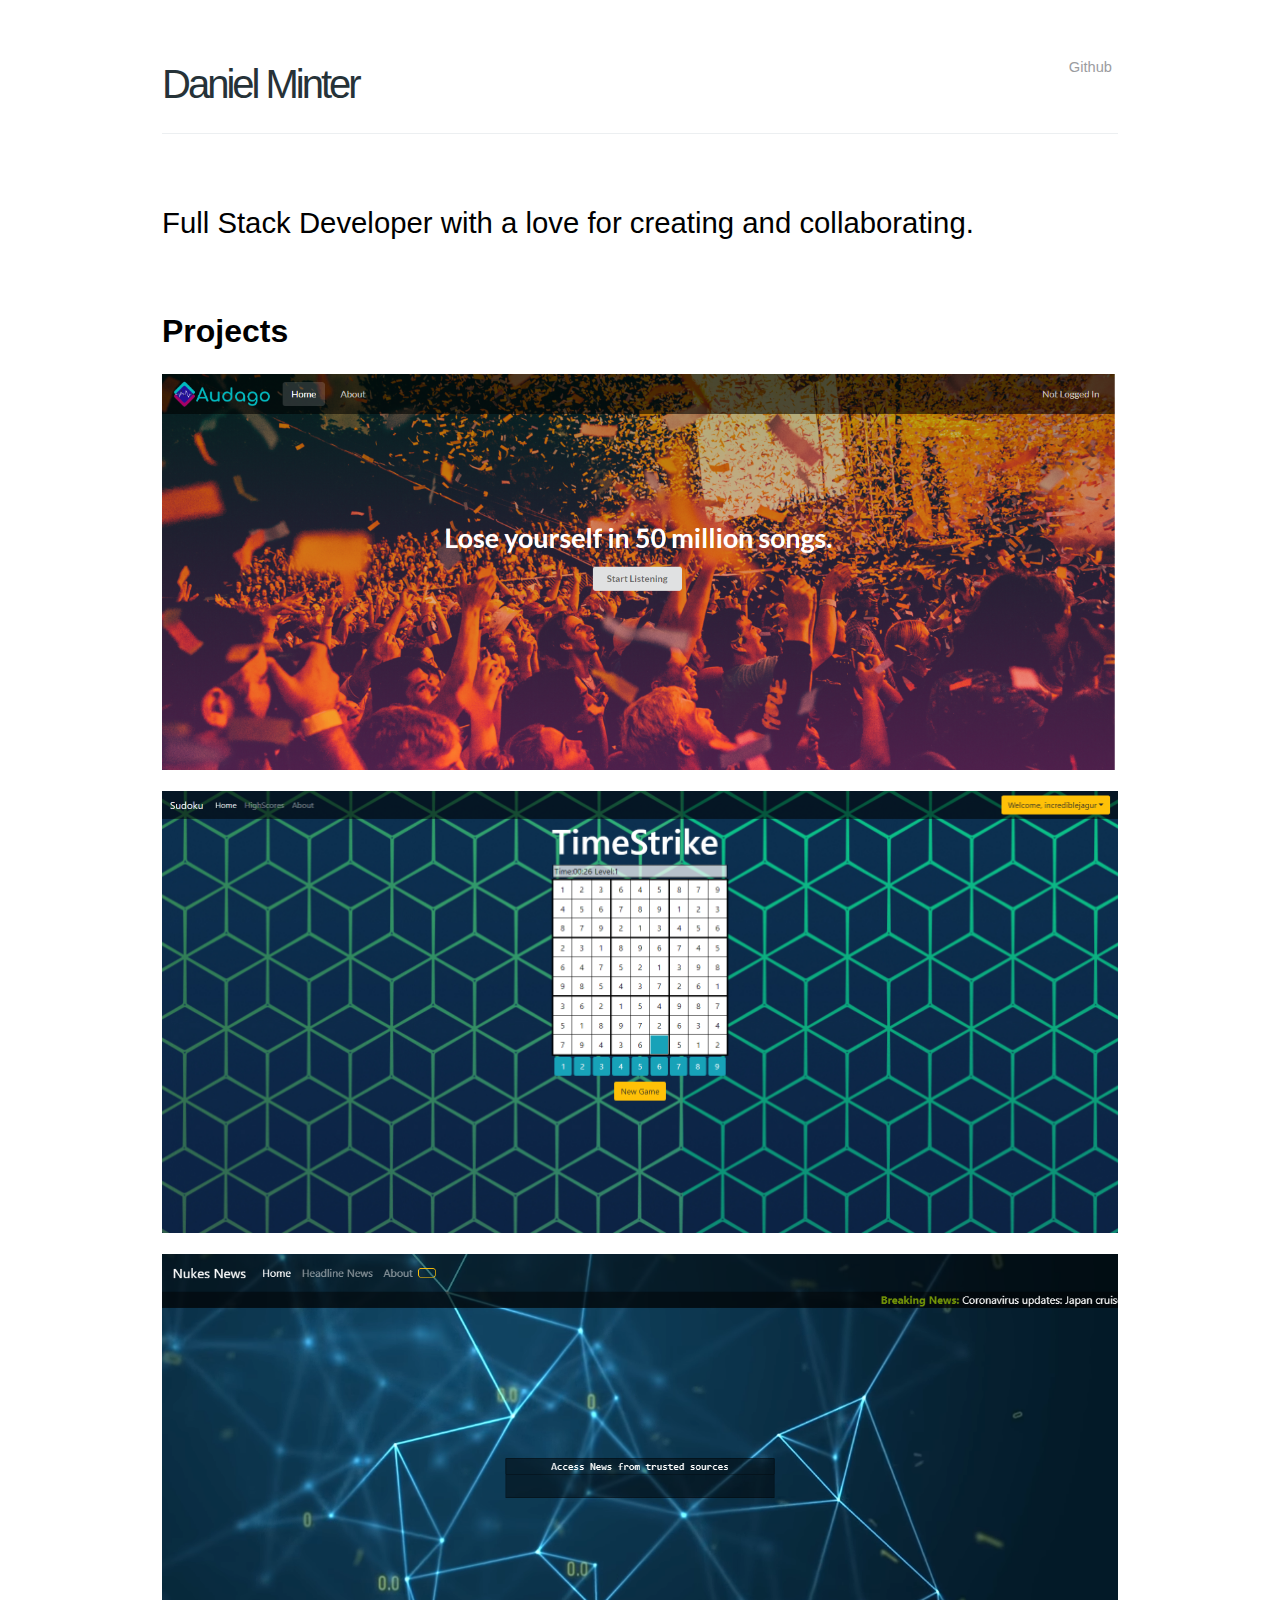
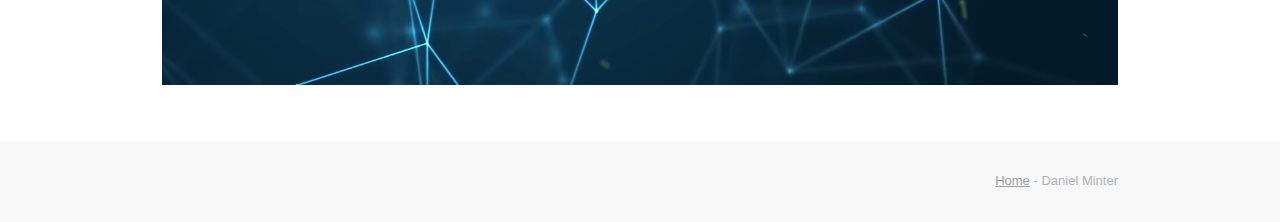
==== commit bf07f942: "Update index.html" ====
--- a/index.html
+++ b/index.html
@@ -31,7 +31,7 @@
 
 
     <div class="main" role="main">
-      <p class="hero">Full Stack Web Developer with a love for creating and collaborating.<br>
+      <p class="hero">Full Stack Developer with a love for creating and collaborating.<br>
                     
       
       </p>
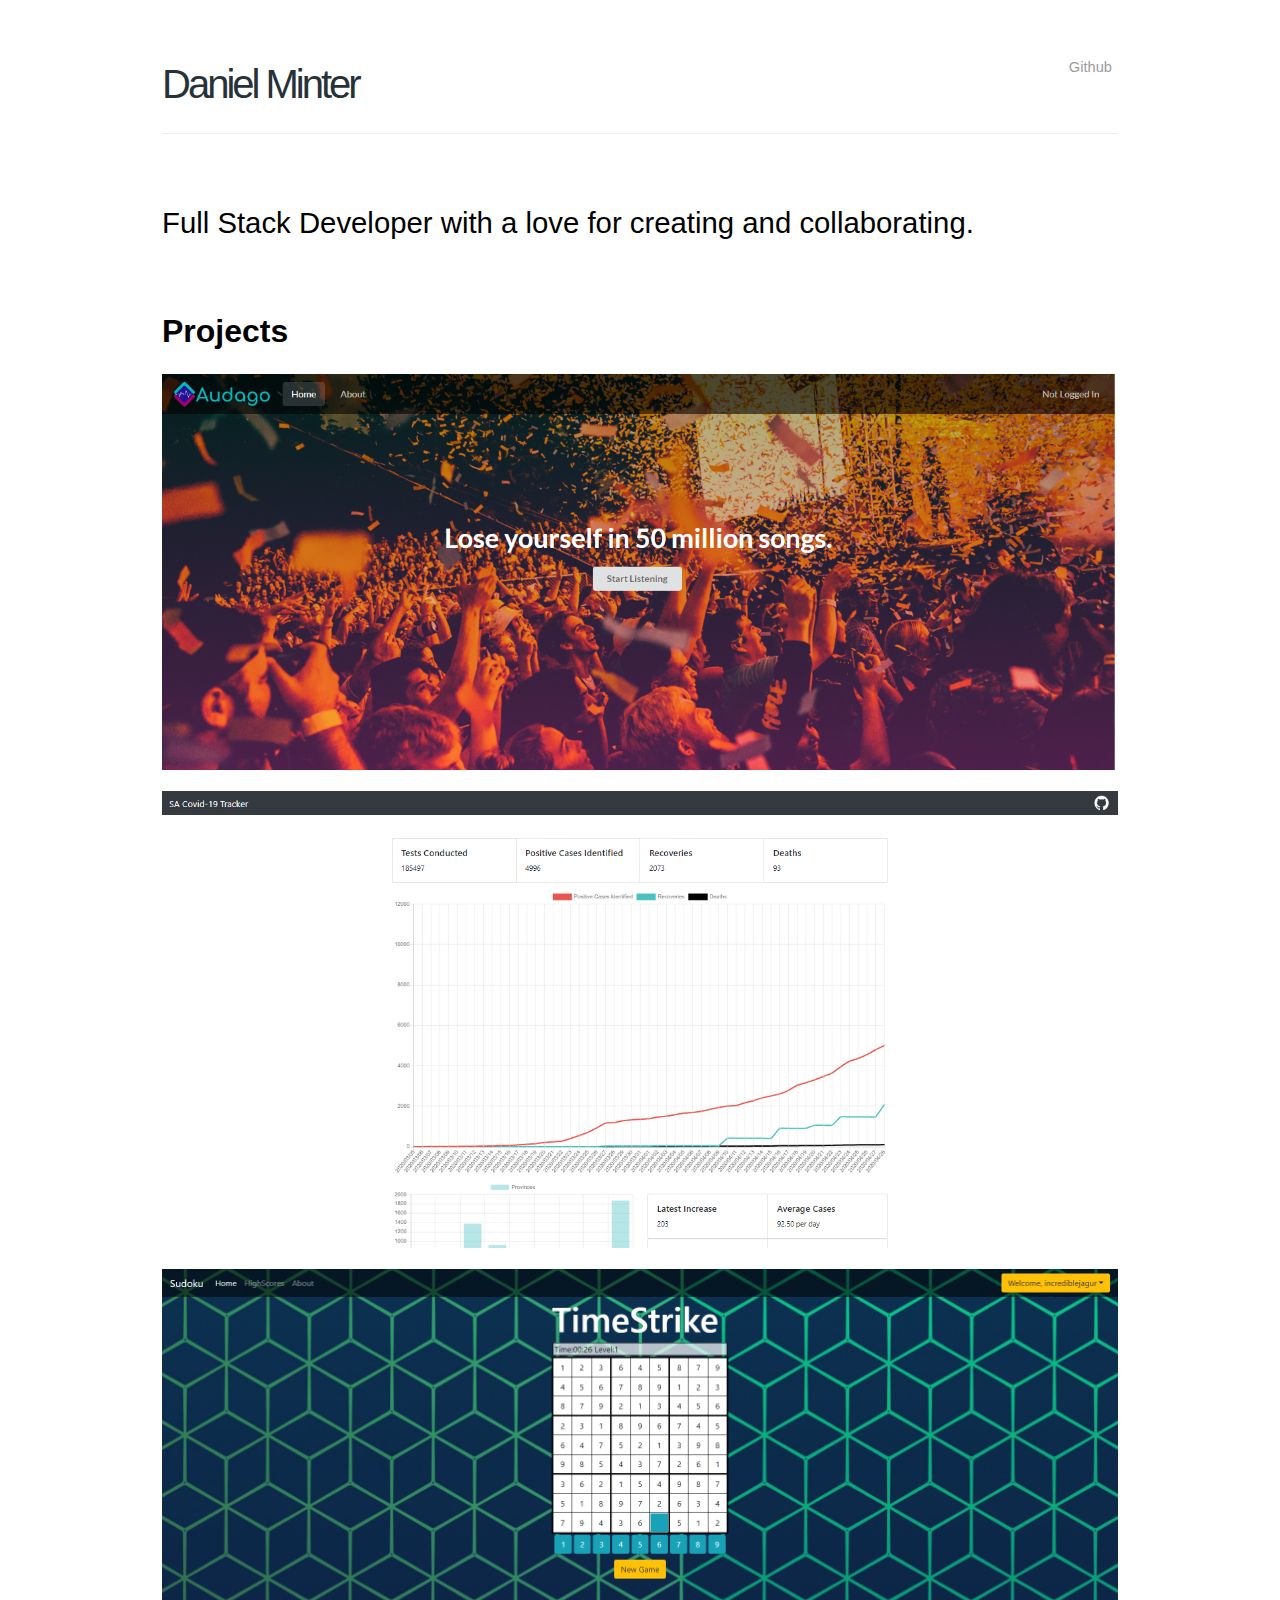
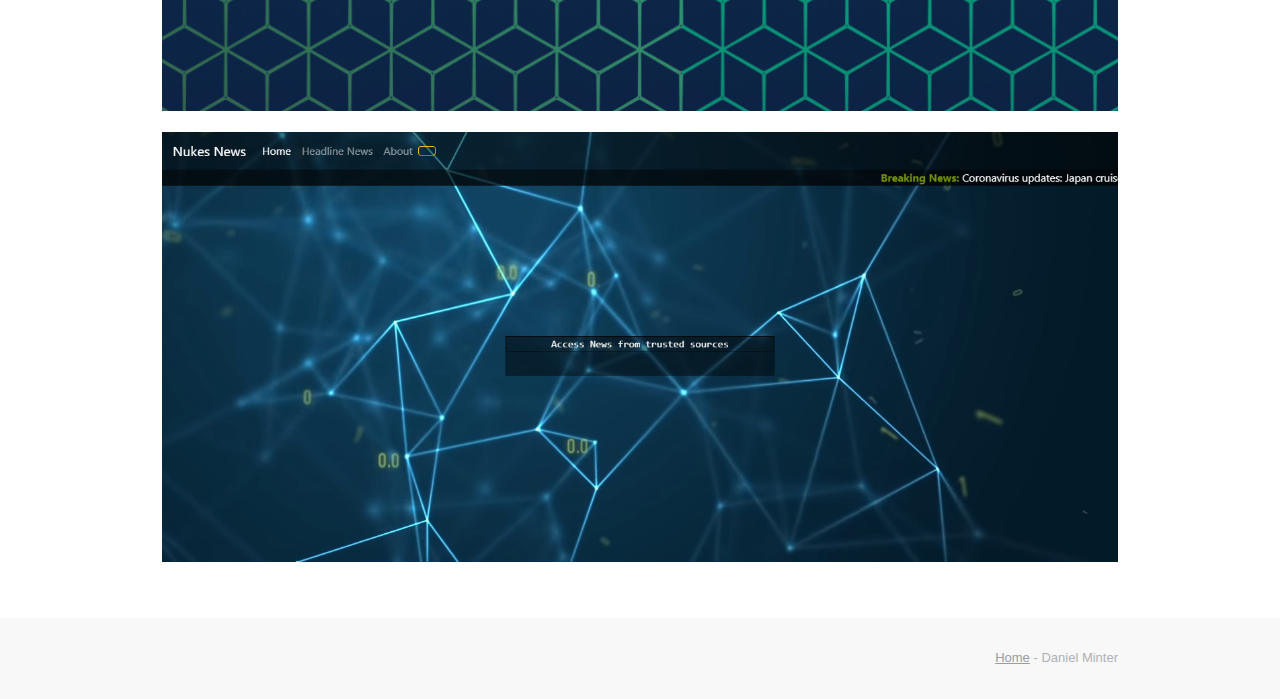
==== commit 51d4aaf8: "update app screenshot" ====
--- a/index.html
+++ b/index.html
@@ -41,8 +41,8 @@
 
       <a href="https://github.com/Ghost-Zen/Audago"><img src="/assets/images/audago.png"></a>
       <div>&nbsp;</div>
-<!--       <a href="https://github.com/incrediblejagur/rsa_covid-19"><img src="/assets/images/rsa_covid-19.png"></a>
-      <div>&nbsp;</div> -->
+      <a href="https://github.com/incrediblejagur/rsa_covid-19"><img src="/assets/images/rsa_covid-19.png"></a>
+      <div>&nbsp;</div>
       <a href="https://github.com/incrediblejagur/suduko-webapp"><img src="/assets/images/sudoku2.png"></a>
       <div>&nbsp;</div>
       <a href="https://github.com/incrediblejagur/nukes-news"><img src="/assets/images/nukes.png"></a>
